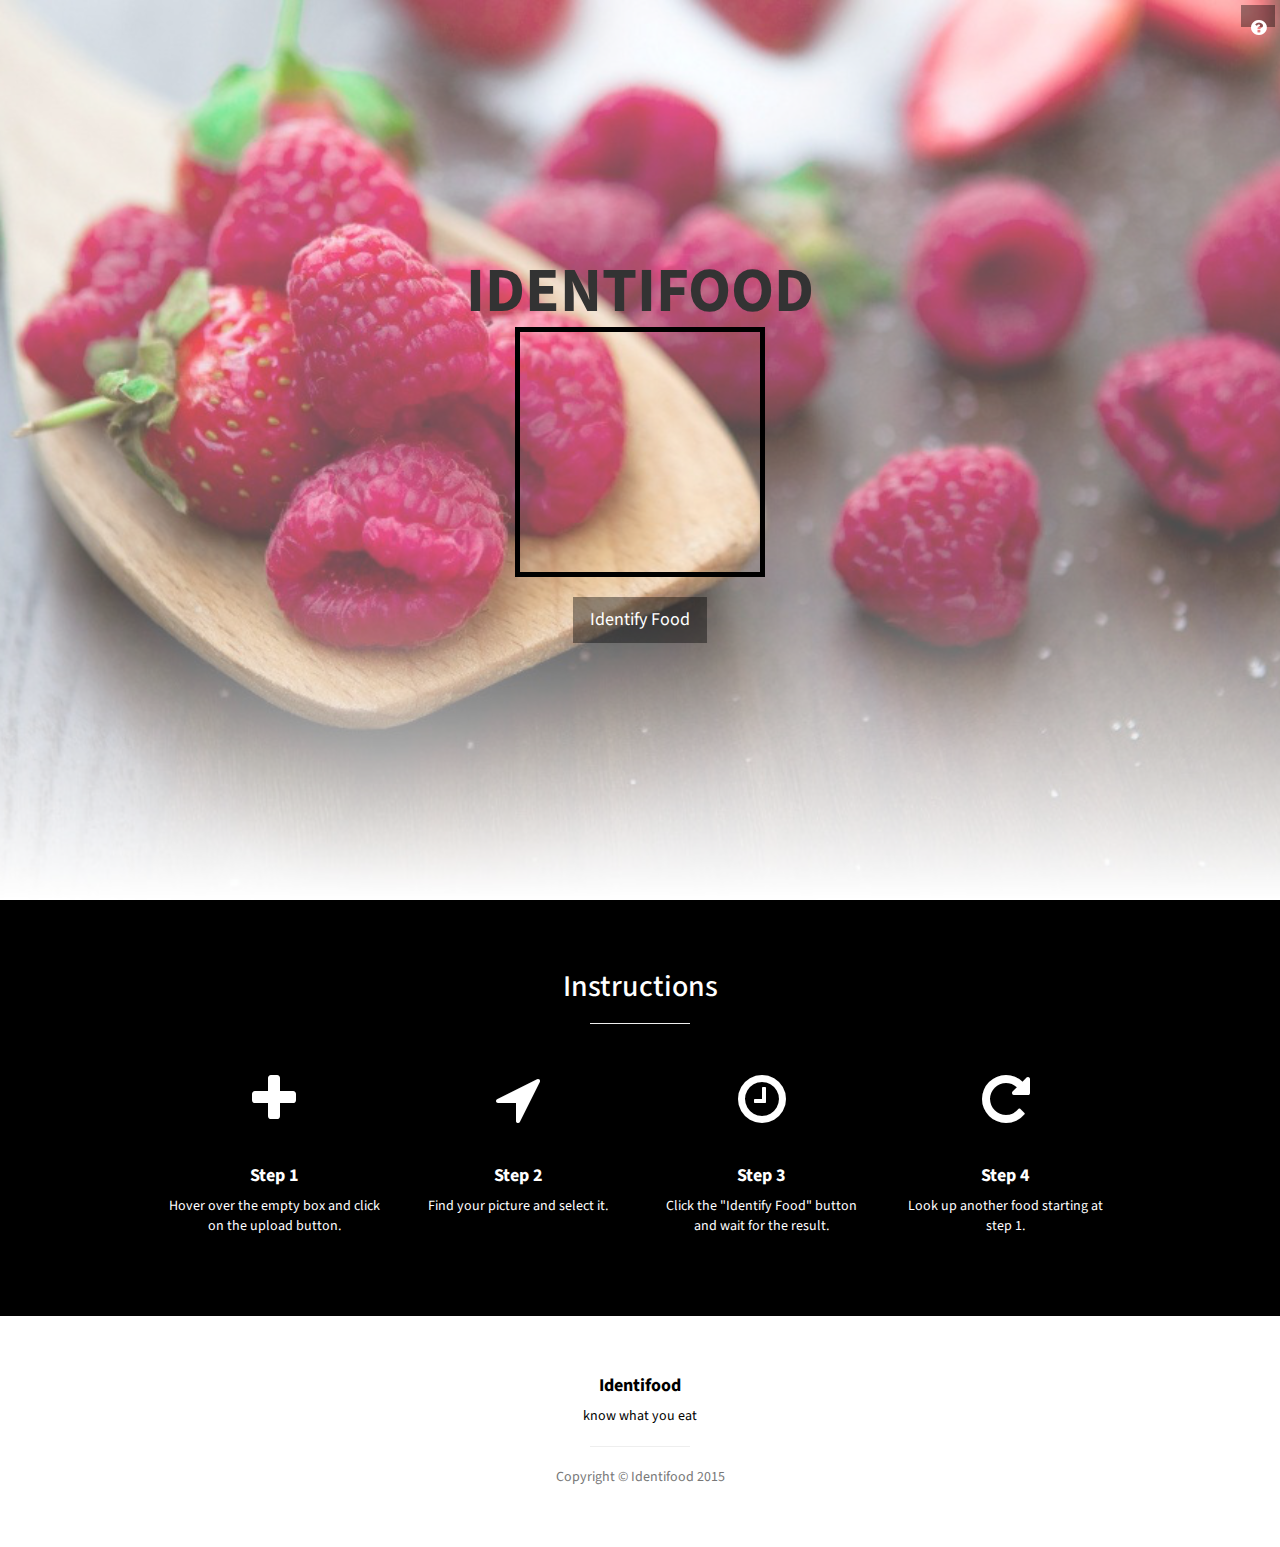
==== home.html @ 44752575 "Rename index.html to home.html" ====
<!DOCTYPE html>
<html lang="en">

<head>
    <meta charset="utf-8">
    <meta http-equiv="X-UA-Compatible" content="IE=edge">
    <meta name="viewport" content="width=device-width, initial-scale=1">

    <title>Identifood</title>

    <!-- CSS from bootstrap -->
    <link href="css/bootstrap.min.css" rel="stylesheet">
    <link href="css/stylish-portfolio.css" rel="stylesheet">
    <!-- Custom Fonts -->
    <link href="font-awesome/css/font-awesome.min.css" rel="stylesheet" type="text/css">
    <link href="http://fonts.googleapis.com/css?family=Source+Sans+Pro:300,400,700,300italic,400italic,700italic" rel="stylesheet" type="text/css">

</head>

<body>
    <!-- Navigation -->
    <a id="menu-toggle" href="#instructions" class="btn btn-dark btn-lg toggle"><i class="fa fa-question-circle fa-stack-1x text-primary"></i></a>
	
    <!-- Header -->
    <header id="top" class="header">
        <div class="text-vertical-center">
            <h1>IDENTIFOOD</h1>
			<div class="picturebox">
			</div>
            <br>
            <a href="#instructions" class="btn btn-dark btn-lg">Identify Food</a>
        </div>
    </header>
		
    <!-- instructions -->
    <!-- The circle icons use Font Awesome's stacked icon classes. For more information, visit http://fontawesome.io/examples/ -->
    <section id="instructions" class="instructions bg-primary">
        <div class="container">
            <div class="row text-center">
                <div class="col-lg-10 col-lg-offset-1">
                    <h2>Instructions</h2>
                    <hr class="small">
                    <div class="row">
                        <div class="col-md-3 col-sm-6">
                            <div class="service-item">
                                <span class="fa-stack fa-4x">
									<i class="fa fa-plus fa-stack-1x text-primary"></i>
								</span>
                                <h4>
                                    <strong>Step 1</strong>
                                </h4>
                                <p>Hover over the empty box and click on the upload button.</p>
                            </div>
                        </div>
                        <div class="col-md-3 col-sm-6">
                            <div class="service-item">
                                <span class="fa-stack fa-4x">
                                <i class="fa fa-location-arrow fa-stack-1x text-primary"></i>
                            </span>
                                <h4>
                                    <strong>Step 2</strong>
                                </h4>
                                <p>Find your picture and select it.</p>
                            </div>
                        </div>
                        <div class="col-md-3 col-sm-6">
                            <div class="service-item">
                                <span class="fa-stack fa-4x">
                                <i class="fa fa-clock-o fa-stack-1x text-primary"></i>
                            </span>
                                <h4>
                                    <strong>Step 3</strong>
                                </h4>
                                <p>Click the "Identify Food" button and wait for the result.</p>
                            </div>
                        </div>
                        <div class="col-md-3 col-sm-6">
                            <div class="service-item">
                                <span class="fa-stack fa-4x">
                                <i class="fa fa-repeat fa-stack-1x text-primary"></i>
                            </span>
                                <h4>
                                    <strong>Step 4</strong>
                                </h4>
                                <p>Look up another food starting at step 1.</p>
                            </div>
                        </div>
                    </div>
                    <!-- /.row (nested) -->
                </div>
                <!-- /.col-lg-10 -->
            </div>
            <!-- /.row -->
        </div>
        <!-- /.container -->
    </section>

    <!-- Footer -->
    <footer>
        <div class="container">
            <div class="row">
                <div class="col-lg-10 col-lg-offset-1 text-center">
                    <h4><strong>Identifood</strong>
                    </h4>
                    <p>know what you eat</p>
                    <hr class="small">
                    <p class="text-muted">Copyright &copy; Identifood 2015</p>
                </div>
            </div>
        </div>
    </footer>

    <!-- jQuery -->
    <script src="js/jquery.js"></script>
    <!-- Bootstrap Core JavaScript -->
    <script src="js/bootstrap.min.js"></script>
    <!-- Custom Theme JavaScript -->

</body>
</html>
---- css/stylish-portfolio.css ----
/*!
 * Start Bootstrap - Stylish Portfolio Bootstrap Theme (http://startbootstrap.com)
 * Code licensed under the Apache License v2.0.
 * For details, see http://www.apache.org/licenses/LICENSE-2.0.
 */

/* Global Styles */
html,
body {
    width: 100%;
    height: 100%;
}
body {
    font-family: "Source Sans Pro","Helvetica Neue",Helvetica,Arial,sans-serif;
}
.text-vertical-center {
    display: table-cell;
    text-align: center;
    vertical-align: middle;
}
.text-vertical-center h1 {
    margin: 0;
    padding: 0;
    font-size: 4.5em;
    font-weight: 700;
}

/* Custom Button Styles */
.btn-dark {
    border-radius: 0;
    color: #fff;
    background-color: rgba(0,0,0,0.4);
}
.btn-dark:hover,
.btn-dark:focus,
.btn-dark:active {
    color: #fff;
    background-color: rgba(0,0,0,0.7);
}
.btn-light {
    border-radius: 0;
    color: #333;
    background-color: rgb(255,255,255);
}
.btn-light:hover,
.btn-light:focus,
.btn-light:active {
    color: #333;
    background-color: rgba(255,255,255,0.8);
}

/* Custom Horizontal Rule */
hr.small {
    max-width: 100px;
}

/* Header */
.header {
    display: table;
    position: relative;
    width: 100%;
    height: 100%;
    background: url(../img/bg.jpg) no-repeat center center scroll;
	background-color: rgba(255, 255, 255, 0.3);
	background-repeat: repeat;
	background-size: 1.5em;
	background-blend-mode: color;
    -webkit-background-size: cover;
    -moz-background-size: cover;
    background-size: cover;
    -o-background-size: cover;
}
.picturebox{
	width:250px;
	height:250px;
	border:5px solid black;
	text-align: center;
	background: transparent;
	margin: auto;
}

/* instructions */
.instructions {
    padding: 50px 0;
	background-color: black;
}
.fa {
	color: white;
}
.service-item {
    margin-bottom: 30px;
}

/* Footer */
footer {
    padding: 50px 0;
	color: black;
}

/* Nav */
#menu-toggle {
    z-index: 1;
    position: fixed;
    top: 0;
    right: 0;
}

.toggle {
    margin: 5px 5px 0 0;
}
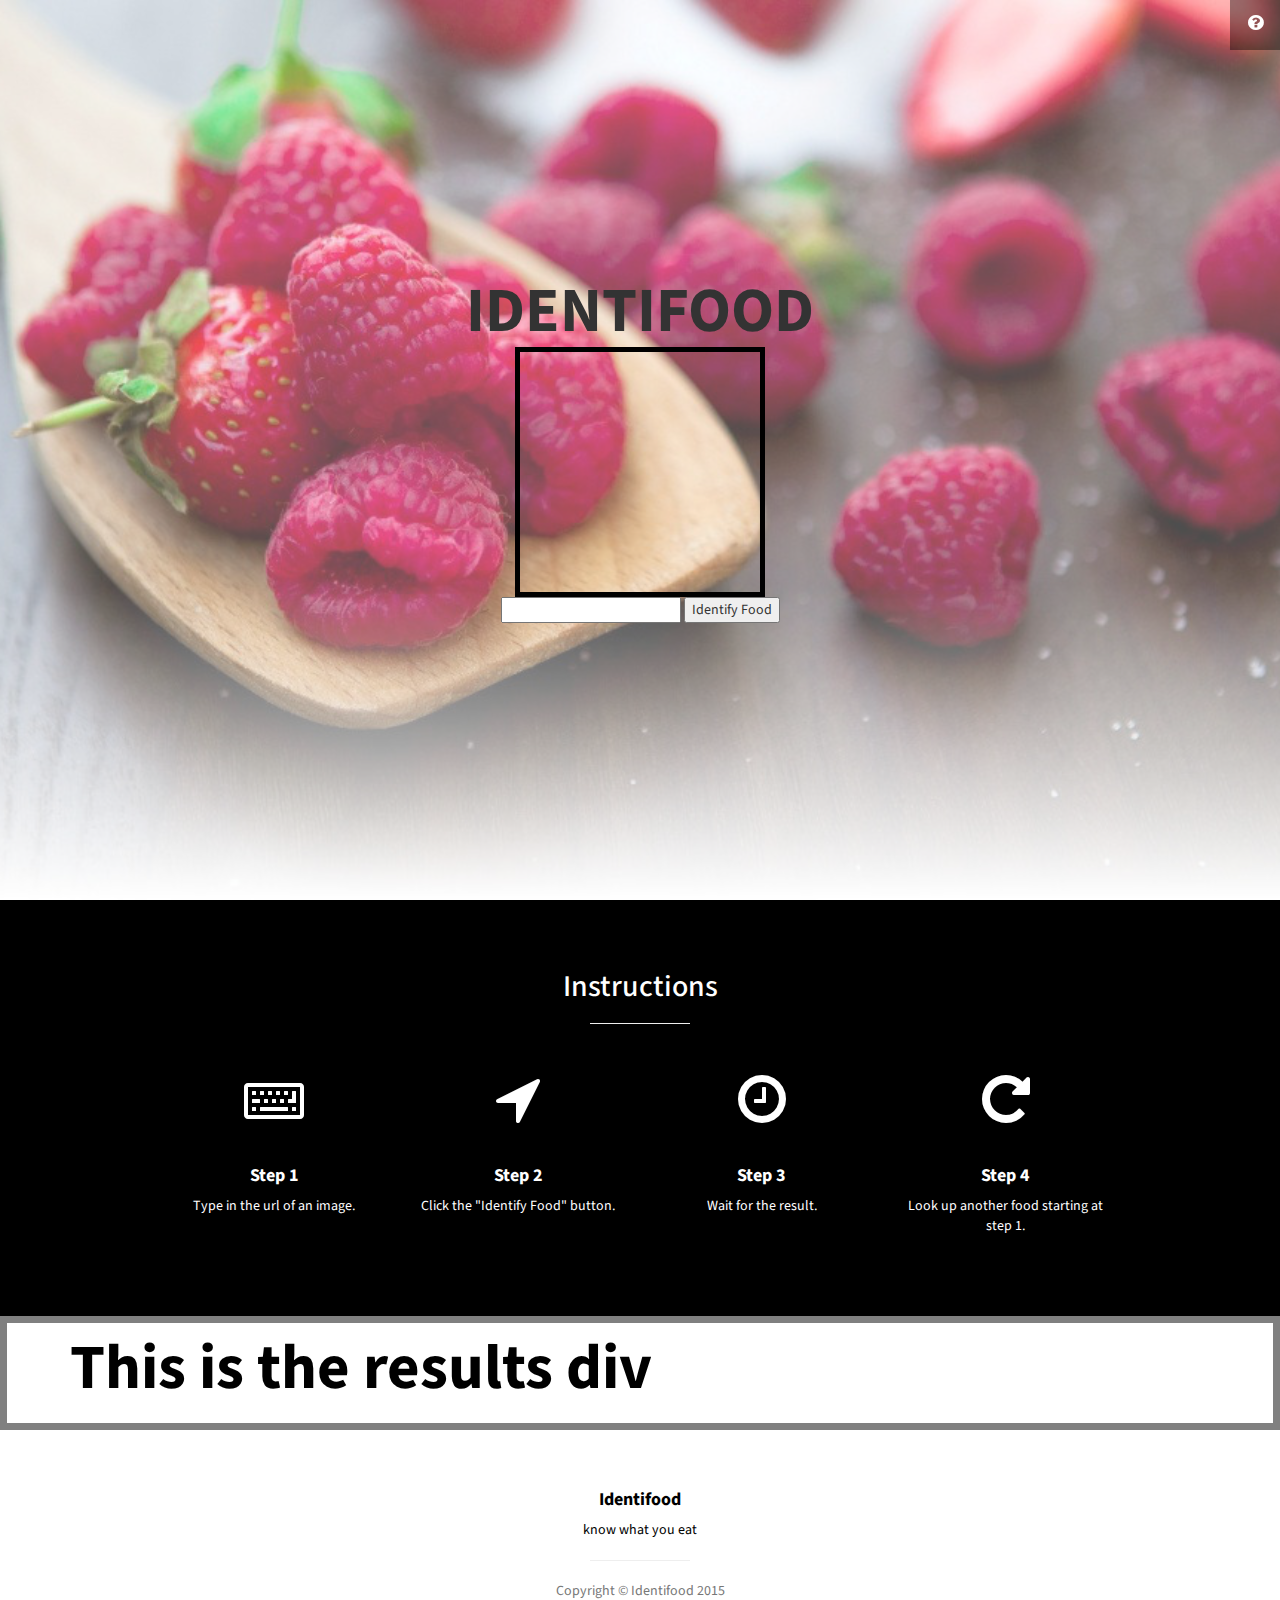
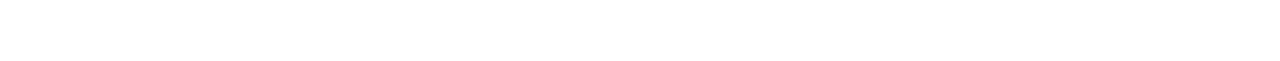
==== commit 2997123b: "designing for new api" ====
--- a/home.html
+++ b/home.html
@@ -1,120 +1,127 @@
 <!DOCTYPE html>
 <html lang="en">
+	<head>
+		<meta charset="utf-8">
+		<meta http-equiv="X-UA-Compatible" content="IE=edge">
+		<meta name="viewport" content="width=device-width, initial-scale=1">
 
-<head>
-    <meta charset="utf-8">
-    <meta http-equiv="X-UA-Compatible" content="IE=edge">
-    <meta name="viewport" content="width=device-width, initial-scale=1">
+		<title>Identifood</title>
 
-    <title>Identifood</title>
+		<!-- CSS from bootstrap -->
+		<link href="css/bootstrap.min.css" rel="stylesheet">
+		<link href="css/stylish-portfolio.css" rel="stylesheet">
+		<!-- Custom Fonts -->
+		<link href="font-awesome/css/font-awesome.min.css" rel="stylesheet" type="text/css">
+		<link href="http://fonts.googleapis.com/css?family=Source+Sans+Pro:300,400,700,300italic,400italic,700italic" rel="stylesheet" type="text/css">
+	</head>
 
-    <!-- CSS from bootstrap -->
-    <link href="css/bootstrap.min.css" rel="stylesheet">
-    <link href="css/stylish-portfolio.css" rel="stylesheet">
-    <!-- Custom Fonts -->
-    <link href="font-awesome/css/font-awesome.min.css" rel="stylesheet" type="text/css">
-    <link href="http://fonts.googleapis.com/css?family=Source+Sans+Pro:300,400,700,300italic,400italic,700italic" rel="stylesheet" type="text/css">
+	<body>
+		<!-- Navigation -->
+		<a id="menu-toggle" href="#instructions" class="btn btn-dark btn-lg toggle"><i class="fa fa-question-circle fa-stack-1x text-primary"></i></a>
+		
+		<!-- Header -->
+		<header id="top" class="header">
+			<div class="text-vertical-center">
+				<h1>IDENTIFOOD</h1>
+				<div class="picturebox">
+					
+				</div>
+				<form method="get" id="form1">
+					<input id="pictureURL" type="text" name="picURL">
+					<!--<a  href="#results" class="btn btn-dark btn-lg">Identify Food</a>-->
+					<button id="search" type="submit" form="form1" value="Submit">Identify Food</button>
+				</form>
+			</div>
+		</header>
+			
+		<!-- instructions -->
+		<section id="instructions" class="instructions bg-primary">
+			<div class="container">
+				<div class="row text-center">
+					<div class="col-lg-10 col-lg-offset-1">
+						<h2>Instructions</h2>
+						<hr class="small">
+						<div class="row">
+							<div class="col-md-3 col-sm-6">
+								<div class="service-item">
+									<span class="fa-stack fa-4x">
+										<i class="fa fa-keyboard-o fa-stack-1x text-primary"></i>
+									</span>
+									<h4>
+										<strong>Step 1</strong>
+									</h4>
+									<p>Type in the url of an image.</p>
+								</div>
+							</div>
+							<div class="col-md-3 col-sm-6">
+								<div class="service-item">
+									<span class="fa-stack fa-4x">
+									<i class="fa fa-location-arrow fa-stack-1x text-primary"></i>
+								</span>
+									<h4>
+										<strong>Step 2</strong>
+									</h4>
+									<p>Click the "Identify Food" button.</p>
+								</div>
+							</div>
+							<div class="col-md-3 col-sm-6">
+								<div class="service-item">
+									<span class="fa-stack fa-4x">
+									<i class="fa fa-clock-o fa-stack-1x text-primary"></i>
+								</span>
+									<h4>
+										<strong>Step 3</strong>
+									</h4>
+									<p>Wait for the result.</p>
+								</div>
+							</div>
+							<div class="col-md-3 col-sm-6">
+								<div class="service-item">
+									<span class="fa-stack fa-4x">
+									<i class="fa fa-repeat fa-stack-1x text-primary"></i>
+								</span>
+									<h4>
+										<strong>Step 4</strong>
+									</h4>
+									<p>Look up another food starting at step 1.</p>
+								</div>
+							</div>
+						</div>
+						<!-- /.row (nested) -->
+					</div>
+					<!-- /.col-lg-10 -->
+				</div>
+				<!-- /.row -->
+			</div>
+			<!-- /.container -->
+		</section>
 
-</head>
+		<!-- results -->
+		<section id="results" class="pictureresults">
+			<div class="container">
+				<p>This is the results div</p>
+			</div>
+		</section>
+		
+		<!-- Footer -->
+		<footer>
+			<div class="container">
+				<div class="row">
+					<div class="col-lg-10 col-lg-offset-1 text-center">
+						<h4><strong>Identifood</strong>
+						</h4>
+						<p>know what you eat</p>
+						<hr class="small">
+						<p class="text-muted">Copyright &copy; Identifood 2015</p>
+					</div>
+				</div>
+			</div>
+		</footer>
 
-<body>
-    <!-- Navigation -->
-    <a id="menu-toggle" href="#instructions" class="btn btn-dark btn-lg toggle"><i class="fa fa-question-circle fa-stack-1x text-primary"></i></a>
-	
-    <!-- Header -->
-    <header id="top" class="header">
-        <div class="text-vertical-center">
-            <h1>IDENTIFOOD</h1>
-			<div class="picturebox">
-			</div>
-            <br>
-            <a href="#instructions" class="btn btn-dark btn-lg">Identify Food</a>
-        </div>
-    </header>
-		
-    <!-- instructions -->
-    <!-- The circle icons use Font Awesome's stacked icon classes. For more information, visit http://fontawesome.io/examples/ -->
-    <section id="instructions" class="instructions bg-primary">
-        <div class="container">
-            <div class="row text-center">
-                <div class="col-lg-10 col-lg-offset-1">
-                    <h2>Instructions</h2>
-                    <hr class="small">
-                    <div class="row">
-                        <div class="col-md-3 col-sm-6">
-                            <div class="service-item">
-                                <span class="fa-stack fa-4x">
-									<i class="fa fa-plus fa-stack-1x text-primary"></i>
-								</span>
-                                <h4>
-                                    <strong>Step 1</strong>
-                                </h4>
-                                <p>Hover over the empty box and click on the upload button.</p>
-                            </div>
-                        </div>
-                        <div class="col-md-3 col-sm-6">
-                            <div class="service-item">
-                                <span class="fa-stack fa-4x">
-                                <i class="fa fa-location-arrow fa-stack-1x text-primary"></i>
-                            </span>
-                                <h4>
-                                    <strong>Step 2</strong>
-                                </h4>
-                                <p>Find your picture and select it.</p>
-                            </div>
-                        </div>
-                        <div class="col-md-3 col-sm-6">
-                            <div class="service-item">
-                                <span class="fa-stack fa-4x">
-                                <i class="fa fa-clock-o fa-stack-1x text-primary"></i>
-                            </span>
-                                <h4>
-                                    <strong>Step 3</strong>
-                                </h4>
-                                <p>Click the "Identify Food" button and wait for the result.</p>
-                            </div>
-                        </div>
-                        <div class="col-md-3 col-sm-6">
-                            <div class="service-item">
-                                <span class="fa-stack fa-4x">
-                                <i class="fa fa-repeat fa-stack-1x text-primary"></i>
-                            </span>
-                                <h4>
-                                    <strong>Step 4</strong>
-                                </h4>
-                                <p>Look up another food starting at step 1.</p>
-                            </div>
-                        </div>
-                    </div>
-                    <!-- /.row (nested) -->
-                </div>
-                <!-- /.col-lg-10 -->
-            </div>
-            <!-- /.row -->
-        </div>
-        <!-- /.container -->
-    </section>
+		<!-- jQuery -->
+		<script src="js/jquery.js"></script>
+		<!-- Bootstrap Core JavaScript -->
+		<script src="js/bootstrap.min.js"></script>
 
-    <!-- Footer -->
-    <footer>
-        <div class="container">
-            <div class="row">
-                <div class="col-lg-10 col-lg-offset-1 text-center">
-                    <h4><strong>Identifood</strong>
-                    </h4>
-                    <p>know what you eat</p>
-                    <hr class="small">
-                    <p class="text-muted">Copyright &copy; Identifood 2015</p>
-                </div>
-            </div>
-        </div>
-    </footer>
-
-    <!-- jQuery -->
-    <script src="js/jquery.js"></script>
-    <!-- Bootstrap Core JavaScript -->
-    <script src="js/bootstrap.min.js"></script>
-    <!-- Custom Theme JavaScript -->
-
-</body>
+	</body>
 </html>
--- a/css/stylish-portfolio.css
+++ b/css/stylish-portfolio.css
@@ -1,12 +1,5 @@
-/*!
- * Start Bootstrap - Stylish Portfolio Bootstrap Theme (http://startbootstrap.com)
- * Code licensed under the Apache License v2.0.
- * For details, see http://www.apache.org/licenses/LICENSE-2.0.
- */
-
 /* Global Styles */
-html,
-body {
+html, body {
     width: 100%;
     height: 100%;
 }
@@ -31,9 +24,7 @@
     color: #fff;
     background-color: rgba(0,0,0,0.4);
 }
-.btn-dark:hover,
-.btn-dark:focus,
-.btn-dark:active {
+.btn-dark:hover, .btn-dark:focus, .btn-dark:active {
     color: #fff;
     background-color: rgba(0,0,0,0.7);
 }
@@ -42,9 +33,7 @@
     color: #333;
     background-color: rgb(255,255,255);
 }
-.btn-light:hover,
-.btn-light:focus,
-.btn-light:active {
+.btn-light:hover, .btn-light:focus, .btn-light:active {
     color: #333;
     background-color: rgba(255,255,255,0.8);
 }
@@ -52,6 +41,16 @@
 /* Custom Horizontal Rule */
 hr.small {
     max-width: 100px;
+}
+
+/* Nav */
+#menu-toggle {
+    z-index: 1;
+    position: fixed;
+    top: 0;
+    right: 0;
+	width: 50px;
+	height: 50px;
 }
 
 /* Header */
@@ -79,6 +78,7 @@
 	margin: auto;
 }
 
+
 /* instructions */
 .instructions {
     padding: 50px 0;
@@ -91,20 +91,18 @@
     margin-bottom: 30px;
 }
 
+/*Results*/
+.pictureresults {
+	margin: 0;
+    padding: 0;
+    font-size: 4.5em;
+    font-weight: 700;
+	color: black;
+	border: 7px solid grey;
+}
+
 /* Footer */
 footer {
     padding: 50px 0;
 	color: black;
-}
-
-/* Nav */
-#menu-toggle {
-    z-index: 1;
-    position: fixed;
-    top: 0;
-    right: 0;
-}
-
-.toggle {
-    margin: 5px 5px 0 0;
 }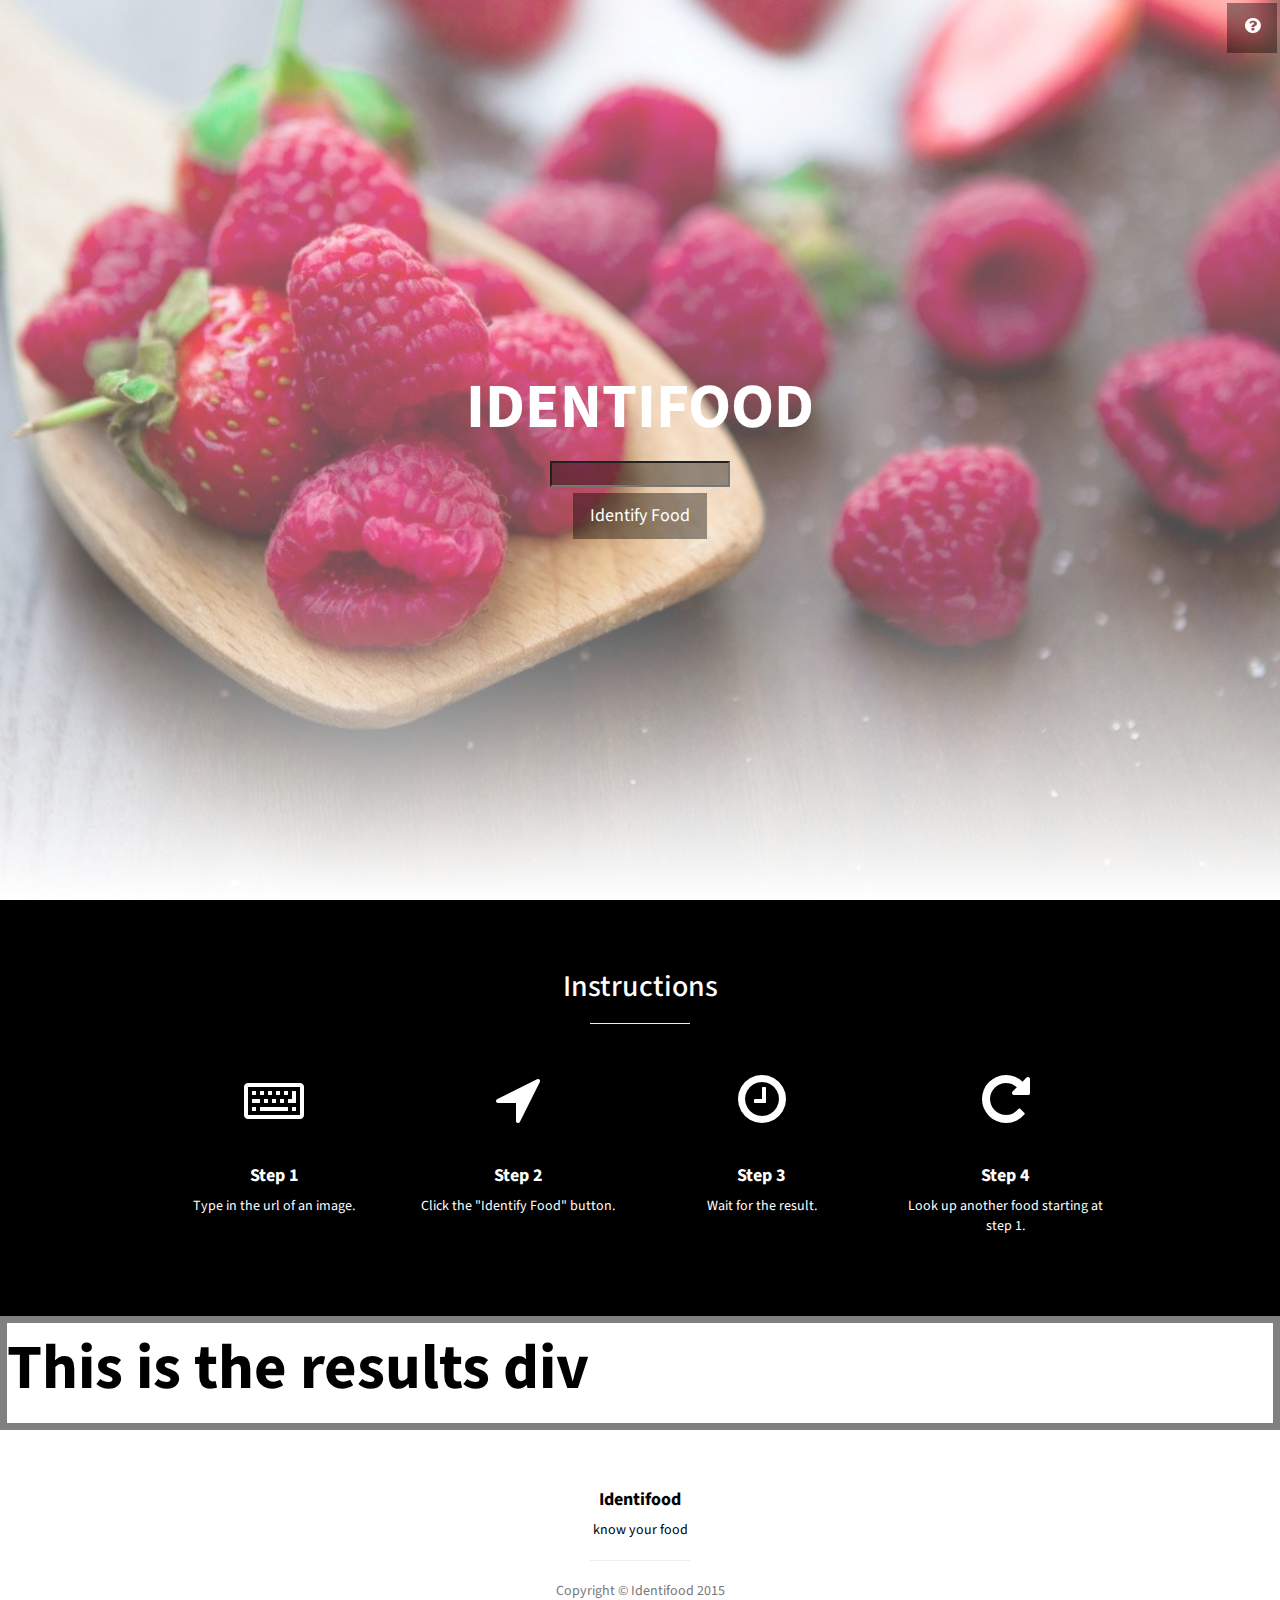
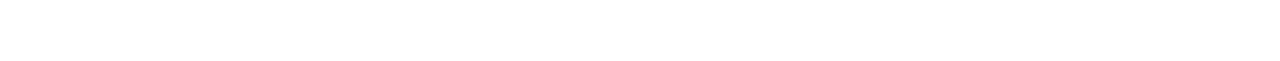
==== commit 0871d86c: "fixed header and section changed to div" ====
--- a/home.html
+++ b/home.html
@@ -17,19 +17,16 @@
 
 	<body>
 		<!-- Navigation -->
-		<a id="menu-toggle" href="#instructions" class="btn btn-dark btn-lg toggle"><i class="fa fa-question-circle fa-stack-1x text-primary"></i></a>
+		<a id="nav" href="#instructions" class="btn btn-dark btn-lg toggle"><i class="fa fa-question-circle fa-stack-1x text-primary"></i></a>
 		
 		<!-- Header -->
 		<header id="top" class="header">
 			<div class="text-vertical-center">
 				<h1>IDENTIFOOD</h1>
-				<div class="picturebox">
-					
-				</div>
 				<form method="get" id="form1">
 					<input id="pictureURL" type="text" name="picURL">
-					<!--<a  href="#results" class="btn btn-dark btn-lg">Identify Food</a>-->
-					<button id="search" type="submit" form="form1" value="Submit">Identify Food</button>
+					<br>
+					<button id="search" class="btn btn-dark btn-lg" type="submit" form="form1" value="Submit">Identify Food</button>
 				</form>
 			</div>
 		</header>
@@ -97,11 +94,9 @@
 		</section>
 
 		<!-- results -->
-		<section id="results" class="pictureresults">
-			<div class="container">
+		<div id="results" class="pictureresults">
 				<p>This is the results div</p>
-			</div>
-		</section>
+		</div>
 		
 		<!-- Footer -->
 		<footer>
@@ -110,7 +105,7 @@
 					<div class="col-lg-10 col-lg-offset-1 text-center">
 						<h4><strong>Identifood</strong>
 						</h4>
-						<p>know what you eat</p>
+						<p>know your food</p>
 						<hr class="small">
 						<p class="text-muted">Copyright &copy; Identifood 2015</p>
 					</div>
--- a/css/stylish-portfolio.css
+++ b/css/stylish-portfolio.css
@@ -12,10 +12,11 @@
     vertical-align: middle;
 }
 .text-vertical-center h1 {
-    margin: 0;
-    padding: 0;
+    margin: 10px;
+    padding: 5px;
     font-size: 4.5em;
     font-weight: 700;
+	color: white;
 }
 
 /* Custom Button Styles */
@@ -23,6 +24,7 @@
     border-radius: 0;
     color: #fff;
     background-color: rgba(0,0,0,0.4);
+	margin: 3px;
 }
 .btn-dark:hover, .btn-dark:focus, .btn-dark:active {
     color: #fff;
@@ -44,7 +46,7 @@
 }
 
 /* Nav */
-#menu-toggle {
+#nav {
     z-index: 1;
     position: fixed;
     top: 0;
@@ -68,6 +70,7 @@
     -moz-background-size: cover;
     background-size: cover;
     -o-background-size: cover;
+	color: black;
 }
 .picturebox{
 	width:250px;
@@ -100,6 +103,11 @@
 	color: black;
 	border: 7px solid grey;
 }
+#pictureURL {
+	margin: 3px;
+	color: #fff;
+    background-color: rgba(0,0,0,0.4);
+}
 
 /* Footer */
 footer {
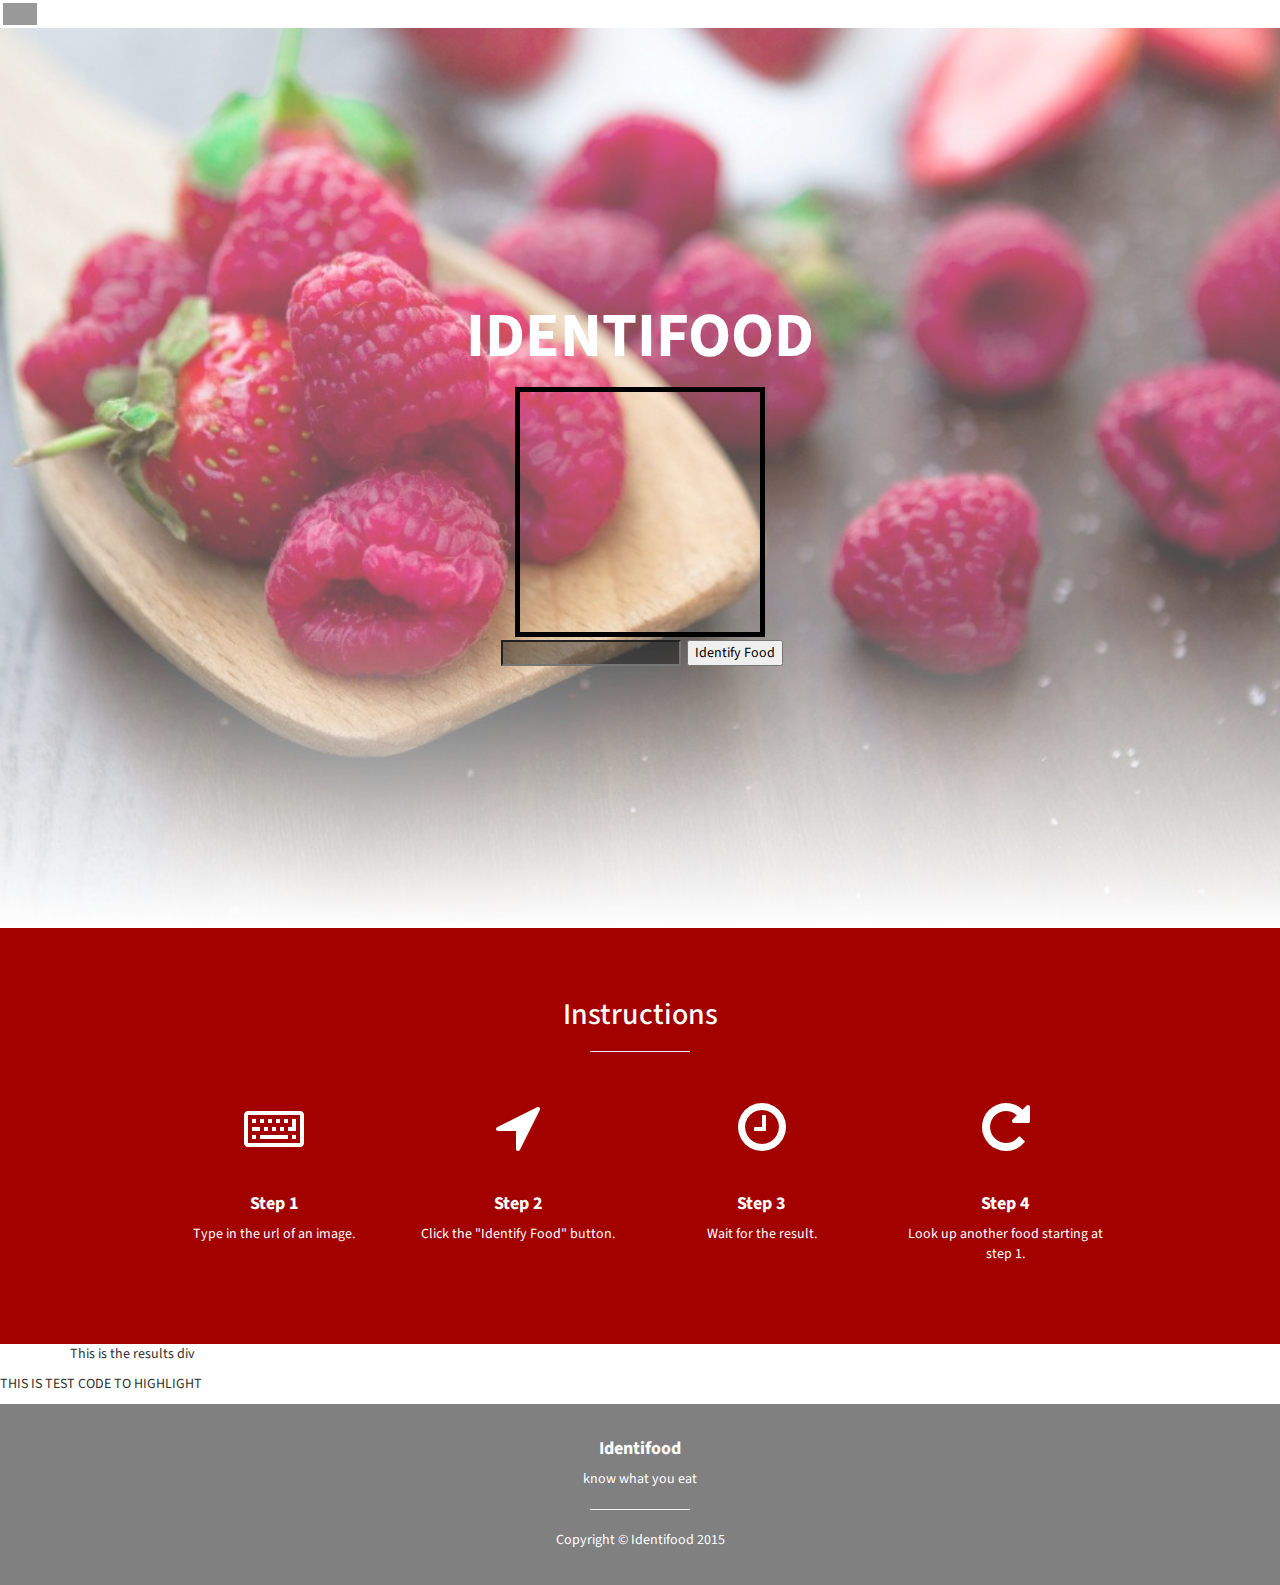
==== commit c9da095f: "nothing special..... fml" ====
--- a/home.html
+++ b/home.html
@@ -17,16 +17,19 @@
 
 	<body>
 		<!-- Navigation -->
-		<a id="nav" href="#instructions" class="btn btn-dark btn-lg toggle"><i class="fa fa-question-circle fa-stack-1x text-primary"></i></a>
+		<a id="menu-toggle" href="#instructions" class="btn btn-dark btn-lg toggle"><i class="fa fa-question-circle fa-stack-1x text-primary"></i></a>
 		
 		<!-- Header -->
 		<header id="top" class="header">
 			<div class="text-vertical-center">
 				<h1>IDENTIFOOD</h1>
+				<div class="picturebox">
+					
+				</div>
 				<form method="get" id="form1">
 					<input id="pictureURL" type="text" name="picURL">
-					<br>
-					<button id="search" class="btn btn-dark btn-lg" type="submit" form="form1" value="Submit">Identify Food</button>
+					<!--<a  href="#results" class="btn btn-dark btn-lg">Identify Food</a>-->
+					<button id="search" type="submit" form="form1" value="Submit">Identify Food</button>
 				</form>
 			</div>
 		</header>
@@ -94,8 +97,11 @@
 		</section>
 
 		<!-- results -->
-		<div id="results" class="pictureresults">
+		<div id="results" >
+			<div class="container">
 				<p>This is the results div</p>
+			</div>
+			<p id="test">THIS IS TEST CODE TO HIGHLIGHT</p>
 		</div>
 		
 		<!-- Footer -->
@@ -105,7 +111,7 @@
 					<div class="col-lg-10 col-lg-offset-1 text-center">
 						<h4><strong>Identifood</strong>
 						</h4>
-						<p>know your food</p>
+						<p>know what you eat</p>
 						<hr class="small">
 						<p class="text-muted">Copyright &copy; Identifood 2015</p>
 					</div>
@@ -117,6 +123,5 @@
 		<script src="js/jquery.js"></script>
 		<!-- Bootstrap Core JavaScript -->
 		<script src="js/bootstrap.min.js"></script>
-
 	</body>
 </html>
--- a/css/stylish-portfolio.css
+++ b/css/stylish-portfolio.css
@@ -85,7 +85,7 @@
 /* instructions */
 .instructions {
     padding: 50px 0;
-	background-color: black;
+	background-color: #A30000;
 }
 .fa {
 	color: white;
@@ -100,8 +100,7 @@
     padding: 0;
     font-size: 4.5em;
     font-weight: 700;
-	color: black;
-	border: 7px solid grey;
+	color: grey;
 }
 #pictureURL {
 	margin: 3px;
@@ -111,6 +110,10 @@
 
 /* Footer */
 footer {
-    padding: 50px 0;
-	color: black;
+    padding: 25px 0;
+	color: white;
+	background-color: grey;
+}
+.text-muted {
+	color: white;
 }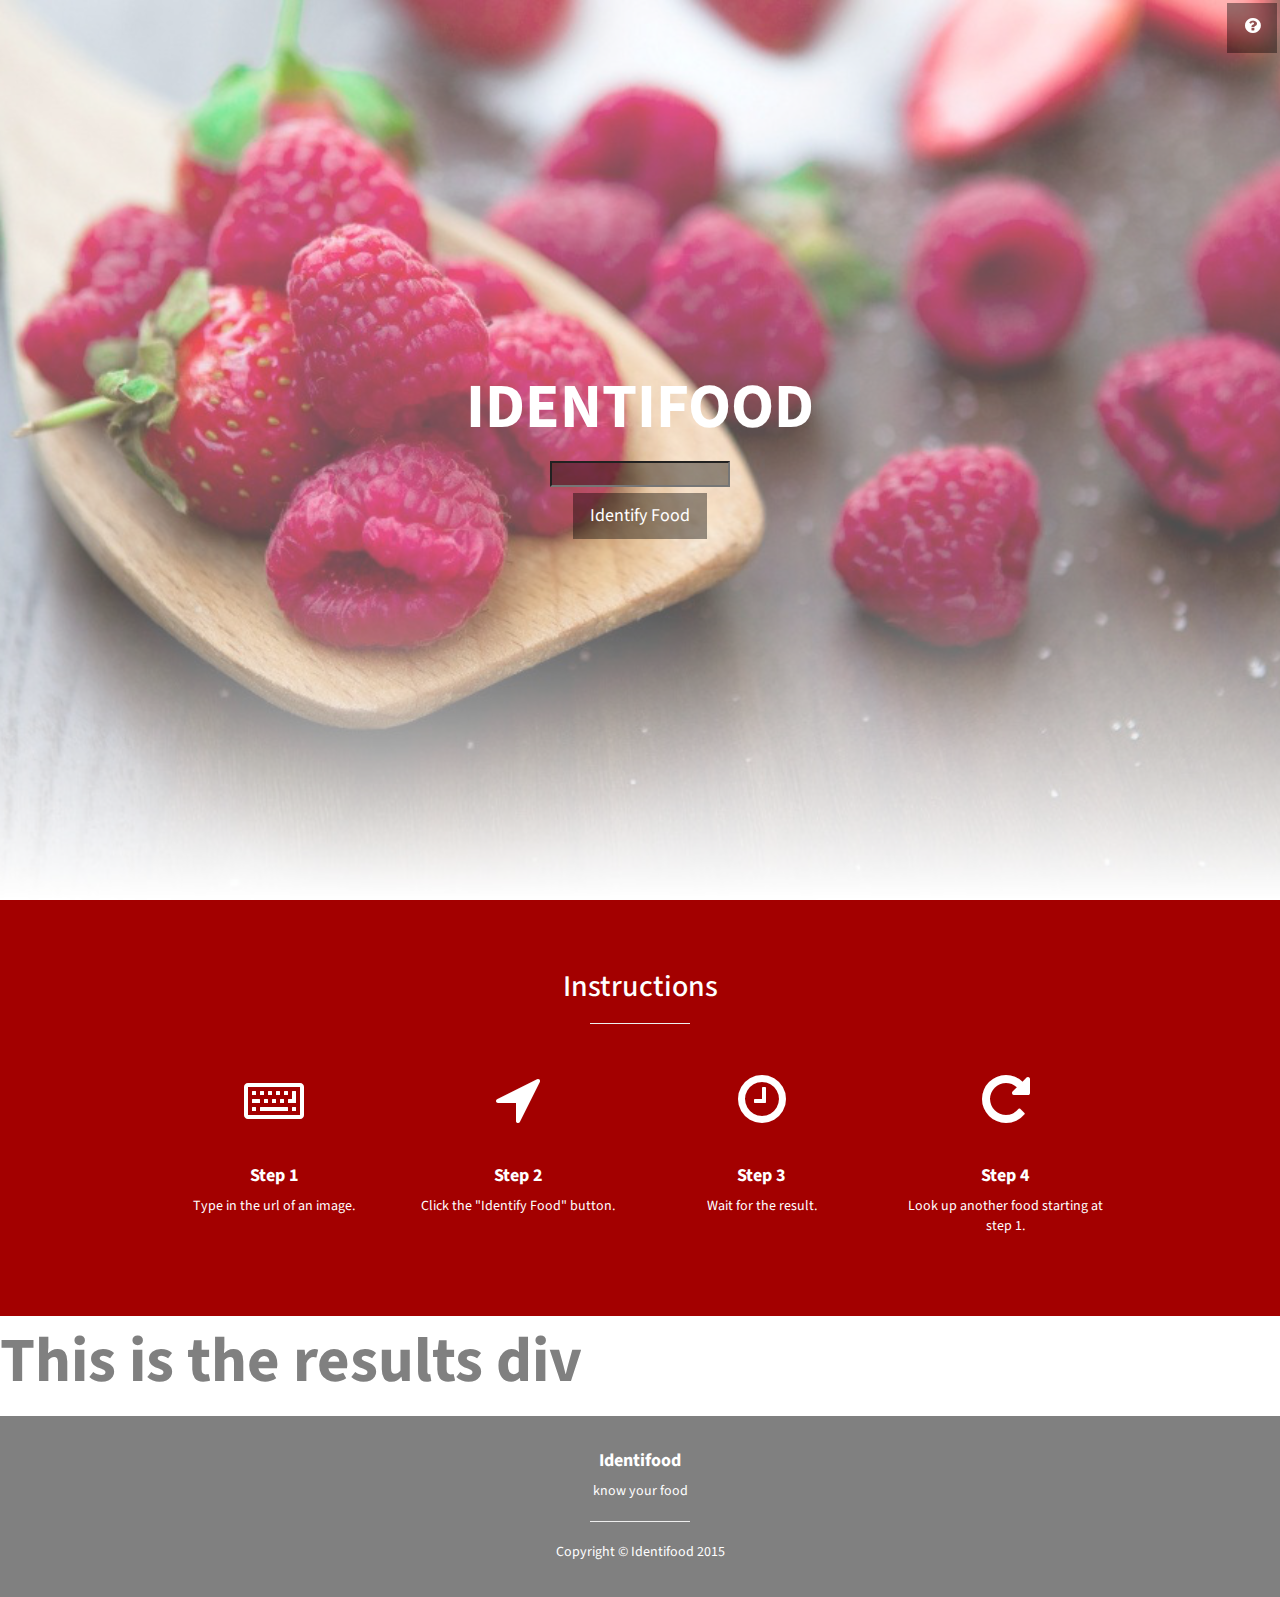
==== commit a64b331c: "test" ====
--- a/home.html
+++ b/home.html
@@ -17,19 +17,16 @@
 
 	<body>
 		<!-- Navigation -->
-		<a id="menu-toggle" href="#instructions" class="btn btn-dark btn-lg toggle"><i class="fa fa-question-circle fa-stack-1x text-primary"></i></a>
+		<a id="nav" href="#instructions" class="btn btn-dark btn-lg toggle"><i class="fa fa-question-circle fa-stack-1x text-primary"></i></a>
 		
 		<!-- Header -->
 		<header id="top" class="header">
 			<div class="text-vertical-center">
 				<h1>IDENTIFOOD</h1>
-				<div class="picturebox">
-					
-				</div>
 				<form method="get" id="form1">
 					<input id="pictureURL" type="text" name="picURL">
-					<!--<a  href="#results" class="btn btn-dark btn-lg">Identify Food</a>-->
-					<button id="search" type="submit" form="form1" value="Submit">Identify Food</button>
+					<br>
+					<button id="search" class="btn btn-dark btn-lg" type="submit" form="form1" value="Submit">Identify Food</button>
 				</form>
 			</div>
 		</header>
@@ -97,11 +94,8 @@
 		</section>
 
 		<!-- results -->
-		<div id="results" >
-			<div class="container">
+		<div id="results" class="pictureresults">
 				<p>This is the results div</p>
-			</div>
-			<p id="test">THIS IS TEST CODE TO HIGHLIGHT</p>
 		</div>
 		
 		<!-- Footer -->
@@ -111,7 +105,7 @@
 					<div class="col-lg-10 col-lg-offset-1 text-center">
 						<h4><strong>Identifood</strong>
 						</h4>
-						<p>know what you eat</p>
+						<p>know your food</p>
 						<hr class="small">
 						<p class="text-muted">Copyright &copy; Identifood 2015</p>
 					</div>
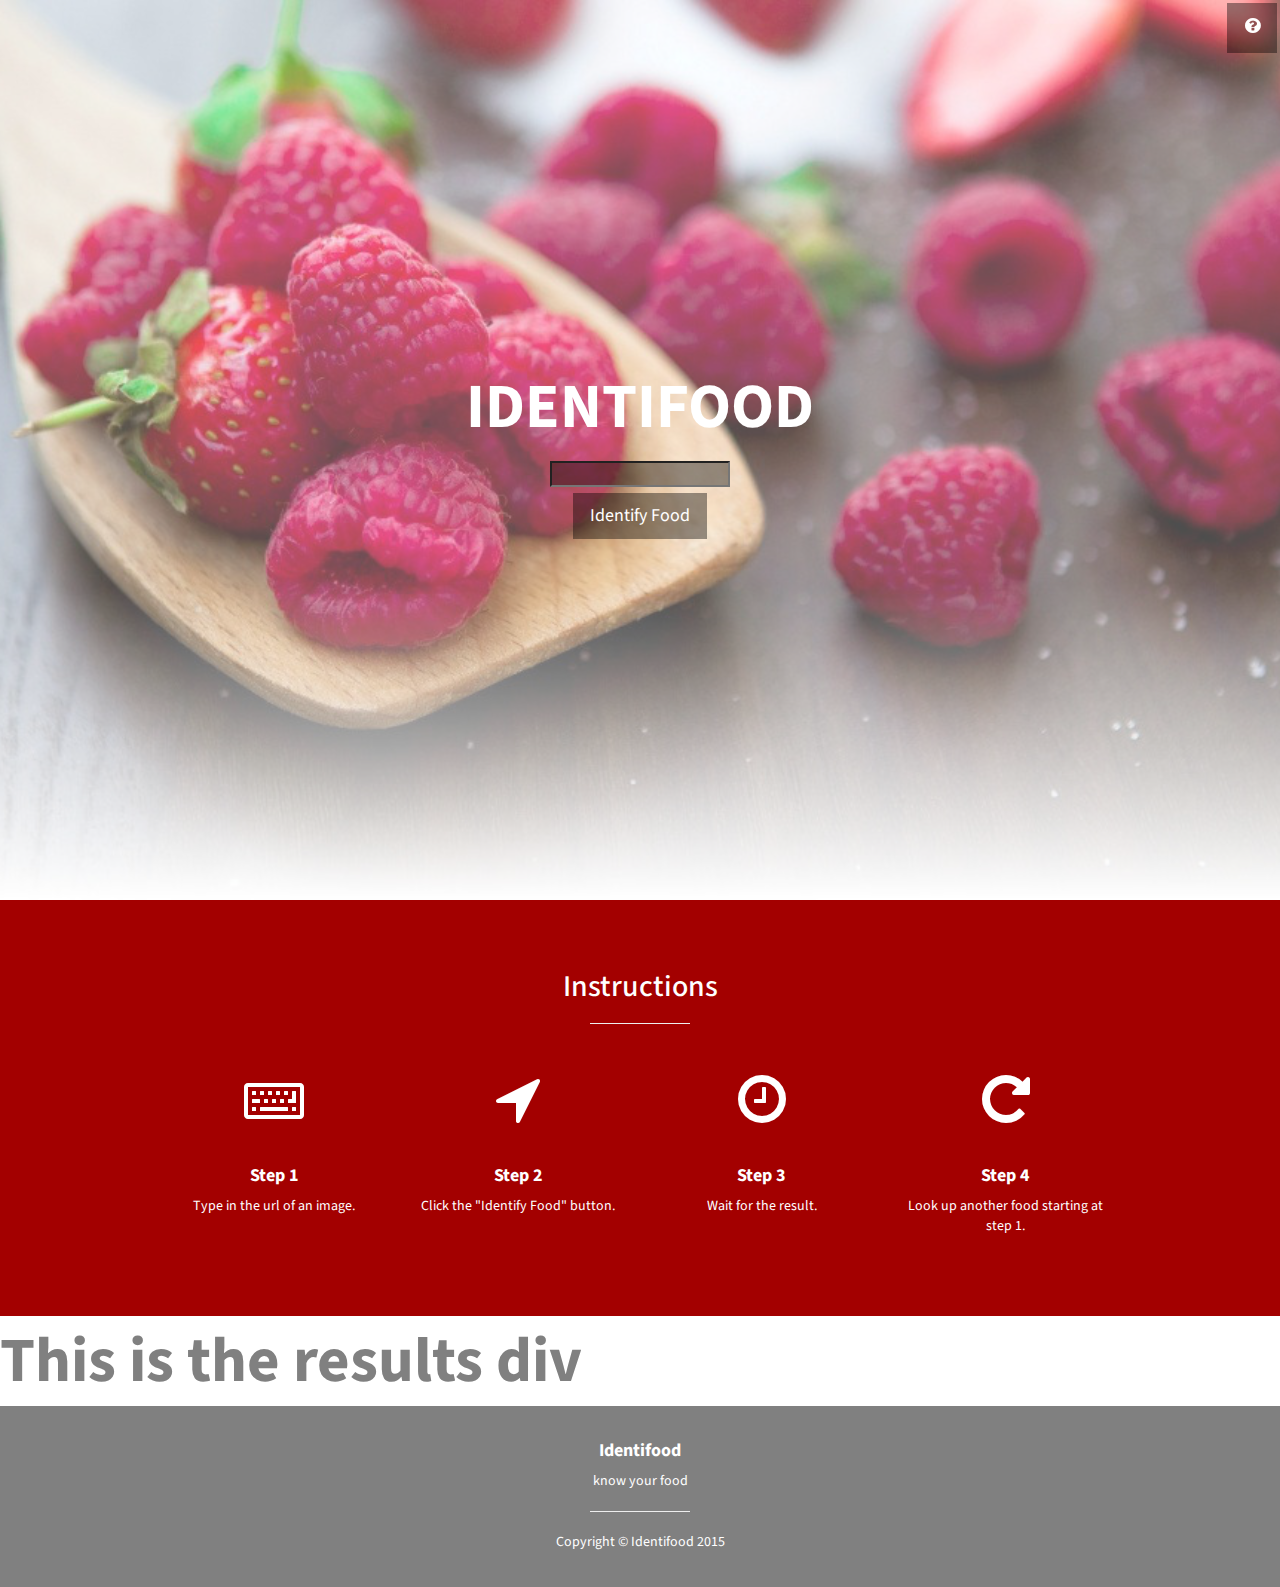
==== commit 069cb3bb: "morning update" ====
--- a/home.html
+++ b/home.html
@@ -4,12 +4,14 @@
 		<meta charset="utf-8">
 		<meta http-equiv="X-UA-Compatible" content="IE=edge">
 		<meta name="viewport" content="width=device-width, initial-scale=1">
-
+	
 		<title>Identifood</title>
 
 		<!-- CSS from bootstrap -->
 		<link href="css/bootstrap.min.css" rel="stylesheet">
 		<link href="css/stylish-portfolio.css" rel="stylesheet">
+		<script src="js/img-tagging.js" type="text/javascript"></script>
+		
 		<!-- Custom Fonts -->
 		<link href="font-awesome/css/font-awesome.min.css" rel="stylesheet" type="text/css">
 		<link href="http://fonts.googleapis.com/css?family=Source+Sans+Pro:300,400,700,300italic,400italic,700italic" rel="stylesheet" type="text/css">
@@ -95,7 +97,8 @@
 
 		<!-- results -->
 		<div id="results" class="pictureresults">
-				<p>This is the results div</p>
+				<div>This is the results div</div>
+				<div id="results-append"></div>
 		</div>
 		
 		<!-- Footer -->
